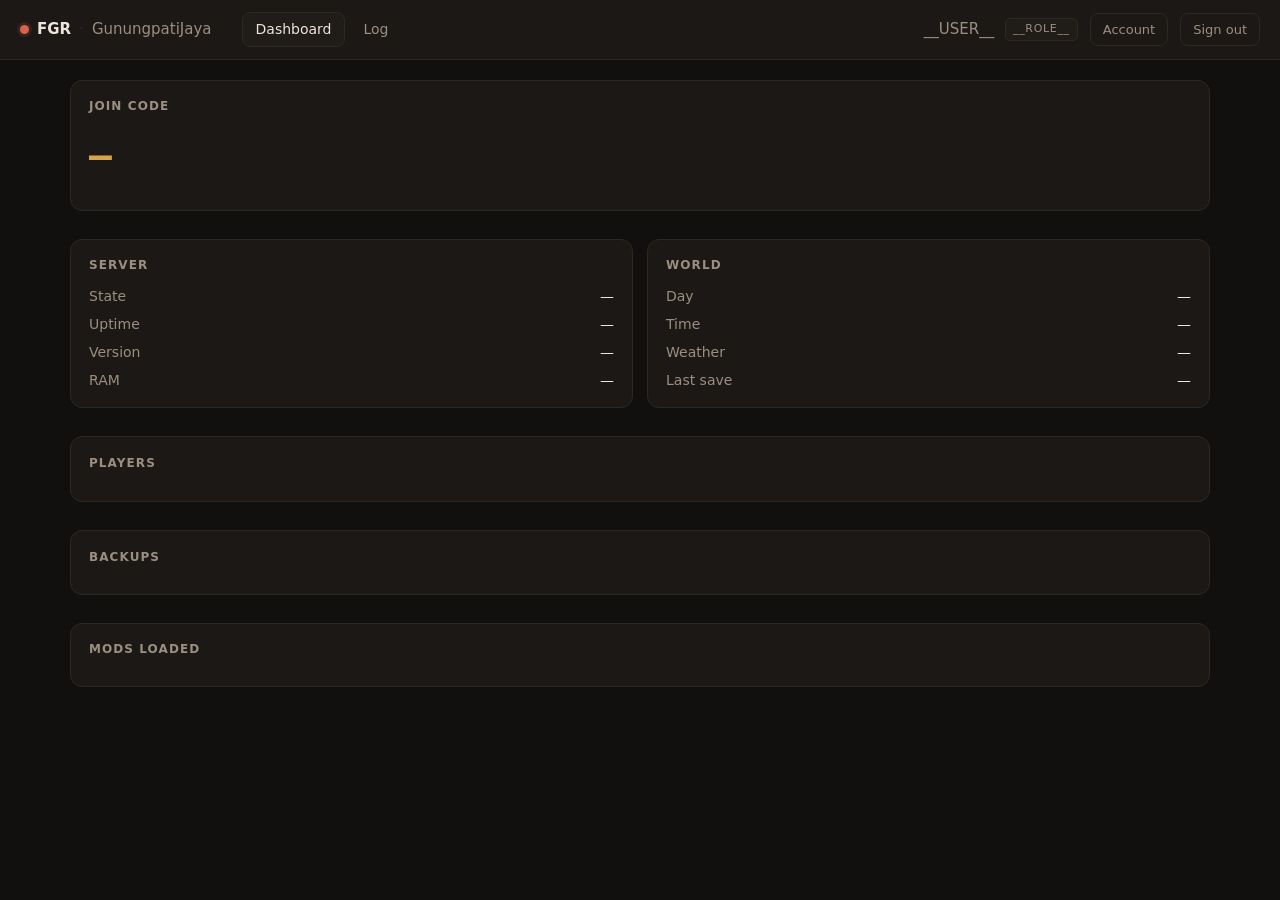
==== static/index.html @ 942443aa "Valheim control panel: companion web UI for a running Docker server A self-hosted panel that attache" ====
<!DOCTYPE html>
<html lang="en">
<head>
<meta charset="utf-8">
<meta name="viewport" content="width=device-width, initial-scale=1">
<title>Valheim · FGR</title>
<link rel="stylesheet" href="/static/app.css">
</head>
<body data-csrf="__CSRF__" data-user="__USER__" data-role="__ROLE__">
<header class="top">
  <div class="brand">
    <span class="dot" id="health-dot"></span>
    <strong>FGR</strong>
    <span class="sep">·</span>
    <span class="muted" id="world-name">GunungpatiJaya</span>
  </div>
  <nav class="tabs">
    <button class="tab active" data-view="dash">Dashboard</button>
    <button class="tab" data-view="log">Log</button>
    <button class="tab" data-view="world" id="tab-world" hidden>World</button>
    <button class="tab" data-view="map" id="tab-map" hidden>Map</button>
    <button class="tab" data-view="console" id="tab-console" hidden>Console</button>
    <button class="tab" data-view="mods" id="tab-mods" hidden>Mods</button>
    <button class="tab" data-view="manage" id="tab-manage" hidden>Manage</button>
    <button class="tab" data-view="users" id="tab-users" hidden>Users</button>
    <button class="tab" data-view="audit" id="tab-audit" hidden>Audit</button>
  </nav>
  <div class="who">
    <span class="muted"><span id="who">__USER__</span>
      <span class="rolebadge" id="role-badge">__ROLE__</span></span>
    <button class="ghost" id="account-btn">Account</button>
    <button class="ghost" id="logout">Sign out</button>
  </div>
</header>

<main>
  <!-- DASHBOARD -->
  <section id="view-dash" class="view active">
    <div class="grid">
      <article class="card span2">
        <h2>Join code</h2>
        <div class="joincode">
          <span id="joincode">—</span>
          <span class="age muted" id="joincode-age"></span>
        </div>
        <p class="hint" id="joincode-hint"></p>
      </article>

      <article class="card">
        <h2>Server</h2>
        <dl class="kv">
          <dt>State</dt><dd id="s-state">—</dd>
          <dt>Uptime</dt><dd id="s-uptime">—</dd>
          <dt>Version</dt><dd id="s-version">—</dd>
          <dt>RAM</dt><dd id="s-ram">—</dd>
        </dl>
      </article>

      <article class="card">
        <h2>World</h2>
        <dl class="kv">
          <dt>Day</dt><dd id="w-day">—</dd>
          <dt>Time</dt><dd id="w-time">—</dd>
          <dt>Weather</dt><dd id="w-weather">—</dd>
          <dt>Last save</dt><dd id="w-save">—</dd>
        </dl>
      </article>

      <article class="card span2">
        <h2>Players <span class="count" id="p-count"></span></h2>
        <div id="players" class="players"></div>
      </article>

      <article class="card span2">
        <h2>Backups <span class="count" id="b-count"></span></h2>
        <div class="cardactions" id="backup-actions" hidden>
          <button class="ghost small" id="backup-now">Back up now</button>
        </div>
        <div id="backups" class="list"></div>
      </article>

      <article class="card span2">
        <h2>Mods loaded</h2>
        <div id="mods" class="chips"></div>
      </article>

      <article class="card span2" id="err-card" hidden>
        <h2>Warnings</h2>
        <div id="errors" class="errors"></div>
      </article>
    </div>
  </section>

  <!-- LOG -->
  <section id="view-log" class="view">
    <div class="logbar">
      <div class="filters">
        <label><input type="checkbox" data-filter="join" checked> joins</label>
        <label><input type="checkbox" data-filter="leave" checked> leaves</label>
        <label><input type="checkbox" data-filter="save" checked> saves</label>
        <label><input type="checkbox" data-filter="mod" checked> mods</label>
        <label><input type="checkbox" data-filter="error" checked> errors</label>
        <label><input type="checkbox" data-filter="raw"> everything</label>
      </div>
      <div class="logactions">
        <label class="follow"><input type="checkbox" id="follow" checked> follow</label>
        <button class="ghost" id="clear-log">clear view</button>
      </div>
    </div>
    <pre id="log" class="log"></pre>
  </section>

  <!-- WORLD -->
  <section id="view-world" class="view">
    <div class="grid">
      <article class="card">
        <h2>In-game</h2>
        <dl class="kv">
          <dt>Day</dt><dd id="lw-day">—</dd>
          <dt>Time</dt><dd id="lw-time">—</dd>
          <dt>Weather</dt><dd id="lw-weather">—</dd>
          <dt>Active event</dt><dd id="lw-event">—</dd>
        </dl>
      </article>

      <article class="card">
        <h2>Tracker</h2>
        <dl class="kv">
          <dt>Events stored</dt><dd id="lw-events">—</dd>
          <dt>Deaths</dt><dd id="lw-deaths">—</dd>
          <dt>Poller</dt><dd id="lw-poller">—</dd>
        </dl>
      </article>

      <article class="card span2">
        <h2>Players <span class="count" id="lw-pcount"></span></h2>
        <div id="lw-players" class="players"></div>
        <p class="hint" id="lw-poshint"></p>
      </article>

      <article class="card span2">
        <h2>Progression</h2>
        <div id="lw-keys" class="chips"></div>
      </article>

      <article class="card">
        <h2>Death leaderboard</h2>
        <div id="lw-deathboard" class="list"></div>
      </article>

      <article class="card">
        <h2>Recent events</h2>
        <div class="filters" style="margin-bottom:9px">
          <label><input type="checkbox" id="ev-joins" checked> joins</label>
          <label><input type="checkbox" id="ev-deaths" checked> deaths</label>
          <label><input type="checkbox" id="ev-cmds" checked> commands</label>
        </div>
        <div id="lw-events-list" class="eventlist"></div>
      </article>
    </div>
  </section>

  <!-- MAP -->
  <section id="view-map" class="view">
    <div class="mapbar">
      <div class="filters">
        <label><input type="checkbox" id="map-fog" checked> fog</label>
        <label><input type="checkbox" id="map-objects-toggle" checked> objects</label>
        <label><input type="checkbox" id="map-players-toggle" checked> players</label>
      </div>
      <div class="mapstats">
        <span>seed <b id="map-seed">—</b></span>
        <span>explored <b id="map-explored">—</b></span>
        <span>players <b id="map-players">—</b></span>
        <span>objects <b id="map-objects">—</b></span>
        <span>locations <b id="map-locations">—</b></span>
        <span class="mono" id="map-hover"></span>
        <button class="ghost small" id="map-reset">reset view</button>
      </div>
    </div>
    <div class="mapwrap">
      <canvas id="map-canvas"></canvas>
      <div id="map-msg" class="mapmsg" hidden></div>
    </div>
    <p class="hint" id="map-fognote" hidden></p>
    <p class="hint">
      Drag to pan, scroll to zoom. The fog shows what players have actually explored —
      the server reconstructs it from player positions and cartography tables, so it
      fills in as people play.
    </p>
  </section>

  <!-- CONSOLE -->
  <section id="view-console" class="view">
    <article class="card">
      <h2>Players <span class="count" id="cp-count"></span></h2>
      <div id="cp-list" class="players"></div>
    </article>

    <article class="card">
      <h2>Quick commands</h2>
      <div class="quickrow">
        <input id="qc-message" type="text" placeholder="Message to all players…"
               maxlength="240" autocomplete="off">
        <button class="btn" id="qc-broadcast" hidden>Broadcast</button>
        <button class="ghost" id="qc-say" hidden>Say in chat</button>
        <button class="ghost" id="qc-save" hidden>Save</button>
      </div>
      <div class="formerr" id="qc-msg"></div>
    </article>

    <article class="card">
      <h2>Run a command</h2>
      <div class="quickrow">
        <select id="cmd-select"></select>
        <button class="btn" id="cmd-run">Run</button>
      </div>
      <div id="cmd-args" class="cmdargs"></div>
      <div class="formerr" id="cmd-msg"></div>
      <pre id="cmd-out" class="cmdout" hidden></pre>
    </article>

    <article class="card" id="freeform-card" hidden>
      <h2>Free-form RCON <span class="tag bad">admin</span></h2>
      <div class="quickrow">
        <input id="ff-input" type="text" placeholder="e.g. serverStats" autocomplete="off">
        <button class="ghost" id="ff-run">Send</button>
      </div>
      <p class="hint">
        Sent straight to the server. Every line is audited. Destructive commands
        (deleteObjects, modifyObject, consoleCommand) are blocked even here.
      </p>
      <div class="formerr" id="ff-msg"></div>
    </article>

    <article class="card">
      <h2>Chat <span class="count" id="chat-count"></span></h2>
      <div id="chat-list" class="chatlist"></div>
      <p class="hint">Shouts and normal chat the server relayed. Whispers are never included.</p>
    </article>
  </section>

  <!-- MODS -->
  <section id="view-mods" class="view">
    <article class="card" id="cp-banner" hidden></article>

    <article class="card">
      <h2>Installed <span class="count" id="mod-count"></span></h2>
      <div id="mod-installed" class="modlist"></div>
      <p class="hint" id="mod-unmanaged"></p>
    </article>

    <article class="card" id="mod-quarantine-card" hidden>
      <h2>Quarantined</h2>
      <div id="mod-quarantine" class="modlist"></div>
    </article>

    <article class="card">
      <h2>Browse</h2>
      <div class="quickrow">
        <input id="mod-q" type="text" placeholder="Search packages…" autocomplete="off">
        <select id="mod-store">
          <option value="">both stores</option>
          <option value="hexium">Hexium</option>
          <option value="thunderstore">Thunderstore</option>
        </select>
        <label class="follow"><input type="checkbox" id="mod-serveronly"> server-only</label>
        <button class="btn" id="mod-search">Search</button>
      </div>
      <div class="formerr" id="mod-search-msg"></div>
      <div id="mod-results" class="modresults"></div>
    </article>

    <article class="card">
      <h2>Import from URL</h2>
      <div class="quickrow">
        <input id="mod-url" type="text" placeholder="https://…/plugin.zip or .dll" autocomplete="off">
        <input id="mod-url-name" type="text" placeholder="label (optional)" size="18" autocomplete="off">
        <button class="ghost" id="mod-import">Import</button>
      </div>
      <p class="hint">
        Fetched server-side, validated as a BepInEx archive, and imported as
        unclassified. No auto-update for custom URLs.
      </p>
      <div class="formerr" id="mod-import-msg"></div>
    </article>

    <article class="card">
      <h2>Config files</h2>
      <div class="quickrow">
        <select id="mod-cfg-select"></select>
        <button class="ghost" id="mod-cfg-load">Open</button>
        <button class="btn" id="mod-cfg-save" hidden>Save</button>
      </div>
      <textarea id="mod-cfg-text" class="cfgtext" hidden spellcheck="false"></textarea>
      <div class="formerr" id="mod-cfg-msg"></div>
    </article>

    <article class="card" id="gp-card">
      <h2>Gameplay helpers</h2>
      <p class="hint" id="gp-hint">
        Server-side tweaks from the Valheim UI Gameplay plugin. Changes apply live —
        the plugin reloads its config on write, so no restart is needed.
      </p>
      <div id="gp-body" hidden>
        <h4 class="ghead">Autofeed</h4>
        <p class="hint">
          Feeds hungry tamed animals from chests marked with a sign. Place a sign
          reading the prefix below within the sign radius of a chest full of food.
          Any unmodded client can place the sign — players install nothing.
        </p>
        <div class="gpform">
          <label class="gpcheck"><input type="checkbox" id="gp-af-enabled"> Enabled</label>
          <label class="gpcheck"><input type="checkbox" id="gp-af-debug"> Debug logging</label>
          <div class="f"><label for="gp-af-prefix">Sign prefix</label>
            <input id="gp-af-prefix" type="text" placeholder="feed"></div>
          <div class="f"><label for="gp-af-signradius">Sign radius (m)</label>
            <input id="gp-af-signradius" type="number" step="0.5" min="0.5" max="6"></div>
          <div class="f"><label for="gp-af-range">Feed range (m)</label>
            <input id="gp-af-range" type="number" step="1" min="1" max="100"></div>
          <div class="f"><label for="gp-af-interval">Scan interval (s)</label>
            <input id="gp-af-interval" type="number" step="5" min="5" max="600"></div>
        </div>

        <h4 class="ghead">Raid filter</h4>
        <p class="hint">
          Raids checked below never start on their own. The event command can still
          start them deliberately.
        </p>
        <label class="gpcheck"><input type="checkbox" id="gp-raid-enabled"> Filter enabled</label>
        <div id="gp-raids" class="raidgrid"></div>

        <div class="btnrow">
          <button class="btn" id="gp-save">Save (applies live)</button>
        </div>
        <div class="formerr" id="gp-msg"></div>
        <p class="hint" id="gp-reload"></p>
      </div>
    </article>

    <article class="card">
      <h2>Rollback</h2>
      <div id="mod-snapshots" class="list"></div>
      <p class="hint">
        A snapshot is taken automatically before every install and uninstall.
        Restoring replaces the managed plugin set, then restart the server.
      </p>
    </article>
  </section>

  <!-- MANAGE -->
  <section id="view-manage" class="view">
    <article class="card">
      <h2>Server control</h2>
      <p class="hint" id="ctl-hint">
        Restart saves the world and brings the server back in about a minute.
        Players are disconnected either way.
      </p>
      <div class="btnrow" id="server-controls">
        <button class="btn" data-action="restart" id="btn-restart" hidden>Restart</button>
        <button class="btn danger" data-action="stop" id="btn-stop" hidden>Stop</button>
        <button class="btn" data-action="start" id="btn-start" hidden>Start</button>
        <button class="ghost" data-action="save" id="btn-save" hidden>Save now</button>
      </div>
      <div class="formerr" id="ctl-msg"></div>
    </article>

    <article class="card">
      <h2>Player lists</h2>
      <div class="listtabs">
        <button class="ltab active" data-list="admin">Admin</button>
        <button class="ltab" data-list="banned">Banned</button>
        <button class="ltab" data-list="permitted">Permitted</button>
      </div>
      <div class="warnbox" id="list-warning" hidden></div>
      <div class="listeditor">
        <input id="list-input" type="text" placeholder="SteamID64 (17 digits)"
               inputmode="numeric" autocomplete="off">
        <button class="btn" id="list-add">Add</button>
      </div>
      <div class="formerr" id="list-msg"></div>
      <div id="list-entries" class="list"></div>
      <p class="hint" id="list-hint"></p>
    </article>

    <article class="card">
      <h2>Worlds <span class="count" id="wcount"></span></h2>
      <div id="world-list" class="list"></div>
      <p class="hint">
        Switching the active world needs a compose change, so it is not offered here.
        Regenerate and delete require the server to be stopped.
      </p>
    </article>
  </section>

  <!-- USERS -->
  <section id="view-users" class="view">
    <article class="card">
      <h2>Add user</h2>
      <form id="user-form" class="inline-form" autocomplete="off">
        <div class="f">
          <label for="nu">Username</label>
          <input id="nu" name="username" type="text" placeholder="e.g. indira" required>
        </div>
        <div class="f">
          <label for="nr">Role</label>
          <select id="nr" name="role">
            <option value="user">user — read only</option>
            <option value="mod">mod — talk, kick, backup</option>
            <option value="admin">admin — everything</option>
          </select>
        </div>
        <div class="f">
          <label for="np">Password</label>
          <input id="np" name="password" type="password" minlength="10"
                 placeholder="min 10 characters" required>
        </div>
        <button type="submit">Create</button>
      </form>
      <div class="formerr" id="user-form-err"></div>
    </article>

    <article class="card">
      <h2>Users <span class="count" id="u-count"></span></h2>
      <div id="user-list" class="userlist"></div>
    </article>

    <article class="card">
      <h2>Role capabilities</h2>
      <div id="role-matrix" class="matrix"></div>
    </article>
  </section>

  <!-- AUDIT -->
  <section id="view-audit" class="view">
    <article class="card">
      <div class="auditbar">
        <div class="filters">
          <label>Actor <input id="af-actor" type="text" placeholder="any" size="10"></label>
          <label>Action <input id="af-action" type="text" placeholder="e.g. user." size="12"></label>
          <button class="ghost" id="af-apply">Filter</button>
        </div>
        <span class="muted" id="audit-count"></span>
      </div>
      <div id="audit-list" class="auditlist"></div>
    </article>
  </section>
</main>

<!-- ACCOUNT MODAL -->
<dialog id="account-dialog">
  <form method="dialog" class="modal">
    <h3>Account</h3>
    <p class="muted" id="acc-who"></p>
    <h4>Change password</h4>
    <label for="cp">Current password</label>
    <input id="cp" type="password" autocomplete="current-password">
    <label for="npw">New password</label>
    <input id="npw" type="password" autocomplete="new-password" minlength="10">
    <div class="formerr" id="acc-err"></div>
    <menu>
      <button value="cancel" class="ghost" type="submit">Close</button>
      <button id="acc-save" value="save" type="button">Change password</button>
    </menu>
  </form>
</dialog>

<script src="/static/app.js"></script>
<script src="/static/map.js"></script>
</body>
</html>
---- static/app.css ----
:root {
  --bg: #12100e;
  --panel: #1b1815;
  --panel2: #201c18;
  --line: #2e2822;
  --ink: #ece5da;
  --dim: #9a8f80;
  --accent: #d8a24a;
  --good: #6fbf73;
  --bad: #d9614f;
  --warn: #d8a24a;
  --mono: ui-monospace, SFMono-Regular, "SF Mono", Menlo, Consolas, monospace;
}

* { box-sizing: border-box; }

body {
  margin: 0;
  background: var(--bg);
  color: var(--ink);
  font: 15px/1.5 ui-sans-serif, system-ui, -apple-system, "Segoe UI", sans-serif;
}

/* ---------- header ---------- */
.top {
  display: flex;
  align-items: center;
  gap: 22px;
  padding: 12px 20px;
  border-bottom: 1px solid var(--line);
  background: var(--panel);
  position: sticky;
  top: 0;
  z-index: 10;
}

.brand { display: flex; align-items: center; gap: 8px; font-size: 15px; }
.brand .sep { color: var(--line); }

.dot {
  width: 9px; height: 9px; border-radius: 50%;
  background: var(--dim);
  box-shadow: 0 0 0 3px #0000;
  transition: background .3s, box-shadow .3s;
}
.dot.up { background: var(--good); box-shadow: 0 0 0 3px #6fbf7322; }
.dot.down { background: var(--bad); box-shadow: 0 0 0 3px #d9614f22; }
.dot.warn { background: var(--warn); box-shadow: 0 0 0 3px #d8a24a22; }

.tabs { display: flex; gap: 4px; margin-left: 8px; }

.tab {
  background: none;
  border: 1px solid transparent;
  color: var(--dim);
  padding: 6px 13px;
  border-radius: 8px;
  font: inherit;
  font-size: 14px;
  cursor: pointer;
}
.tab:hover { color: var(--ink); background: var(--panel2); }
.tab.active { color: var(--ink); background: var(--panel2); border-color: var(--line); }

.who { margin-left: auto; display: flex; align-items: center; gap: 12px; }

.muted { color: var(--dim); }
.count { color: var(--dim); font-weight: 400; font-size: 13px; }

button.ghost {
  background: none;
  border: 1px solid var(--line);
  color: var(--dim);
  padding: 6px 12px;
  border-radius: 8px;
  font: inherit;
  font-size: 13px;
  cursor: pointer;
}
button.ghost:hover { color: var(--ink); border-color: var(--dim); }

/* ---------- layout ---------- */
main { padding: 20px; max-width: 1180px; margin: 0 auto; }

.view { display: none; }
.view.active { display: block; }

.grid {
  display: grid;
  grid-template-columns: repeat(2, minmax(0, 1fr));
  gap: 14px;
}
.span2 { grid-column: span 2; }

@media (max-width: 760px) {
  .grid { grid-template-columns: 1fr; }
  .span2 { grid-column: span 1; }
}

.card {
  background: var(--panel);
  border: 1px solid var(--line);
  border-radius: 12px;
  padding: 16px 18px;
}
.card h2 {
  margin: 0 0 12px;
  font-size: 12px;
  text-transform: uppercase;
  letter-spacing: .09em;
  color: var(--dim);
  font-weight: 600;
}

/* ---------- join code ---------- */
.joincode {
  display: flex;
  align-items: baseline;
  gap: 14px;
}
#joincode {
  font-family: var(--mono);
  font-size: 38px;
  letter-spacing: .06em;
  color: var(--accent);
  font-weight: 600;
}
.age { font-size: 13px; }
.hint { margin: 10px 0 0; font-size: 13px; color: var(--dim); }

/* ---------- key/value ---------- */
dl.kv {
  display: grid;
  grid-template-columns: auto 1fr;
  gap: 7px 16px;
  margin: 0;
  font-size: 14px;
}
dl.kv dt { color: var(--dim); }
dl.kv dd { margin: 0; text-align: right; font-variant-numeric: tabular-nums; }

/* ---------- players ---------- */
.players { display: flex; flex-wrap: wrap; gap: 8px; }
.player {
  display: flex;
  align-items: center;
  gap: 9px;
  background: var(--panel2);
  border: 1px solid var(--line);
  border-radius: 999px;
  padding: 6px 13px;
  font-size: 14px;
}
.player .pdot {
  width: 7px; height: 7px; border-radius: 50%;
  background: var(--good);
}
.player .pos {
  color: var(--dim);
  font-family: var(--mono);
  font-size: 12px;
}
.empty { color: var(--dim); font-size: 14px; font-style: italic; }

/* ---------- lists ---------- */
.list { display: flex; flex-direction: column; gap: 6px; max-height: 260px; overflow: auto; }
.list .row {
  display: flex;
  justify-content: space-between;
  gap: 14px;
  padding: 7px 10px;
  border-radius: 8px;
  background: var(--panel2);
  font-size: 13px;
}
.list .row .name { font-family: var(--mono); }
.list .row .meta { color: var(--dim); white-space: nowrap; }

.chips { display: flex; flex-wrap: wrap; gap: 7px; }
.chip {
  background: var(--panel2);
  border: 1px solid var(--line);
  border-radius: 7px;
  padding: 4px 10px;
  font-size: 12.5px;
  font-family: var(--mono);
}

/* ---------- errors ---------- */
.errors { display: flex; flex-direction: column; gap: 6px; font-size: 13px; }
.errors .e {
  color: var(--bad);
  background: #d9614f12;
  border: 1px solid #d9614f33;
  border-radius: 8px;
  padding: 7px 10px;
  font-family: var(--mono);
  word-break: break-word;
}

/* ---------- log ---------- */
.logbar {
  display: flex;
  align-items: center;
  gap: 18px;
  flex-wrap: wrap;
  margin-bottom: 12px;
}
.filters { display: flex; gap: 14px; flex-wrap: wrap; font-size: 13px; }
.filters label, .follow { display: flex; align-items: center; gap: 5px; color: var(--dim); cursor: pointer; }
.logactions { margin-left: auto; display: flex; align-items: center; gap: 12px; }

pre.log {
  margin: 0;
  height: calc(100vh - 190px);
  overflow: auto;
  background: #0d0b09;
  border: 1px solid var(--line);
  border-radius: 12px;
  padding: 14px 16px;
  font-family: var(--mono);
  font-size: 12.5px;
  line-height: 1.55;
  white-space: pre-wrap;
  word-break: break-word;
}
pre.log .l { display: block; }
pre.log .l.join { color: #8fd694; }
pre.log .l.leave { color: #c9a227; }
pre.log .l.save { color: #6aa9d8; }
pre.log .l.mod { color: #b48ead; }
pre.log .l.error { color: var(--bad); }
pre.log .l.dim { color: #6a6156; }

/* ---------- role badges ---------- */
.rolebadge {
  display: inline-block;
  font-size: 11px;
  text-transform: uppercase;
  letter-spacing: .06em;
  padding: 2px 7px;
  border-radius: 5px;
  border: 1px solid var(--line);
  background: var(--panel2);
  color: var(--dim);
  margin-left: 6px;
  vertical-align: middle;
}
.rolebadge.role-admin { color: #e8b96b; border-color: #d8a24a55; background: #d8a24a14; }
.rolebadge.role-mod   { color: #7fb3d8; border-color: #6aa9d855; background: #6aa9d814; }
.rolebadge.role-user  { color: var(--dim); }

/* ---------- inline form ---------- */
.inline-form {
  display: flex;
  gap: 12px;
  align-items: flex-end;
  flex-wrap: wrap;
}
.inline-form .f { display: flex; flex-direction: column; gap: 6px; }
.inline-form label {
  font-size: 11px;
  text-transform: uppercase;
  letter-spacing: .07em;
  color: var(--dim);
}
.inline-form input, .inline-form select {
  padding: 9px 11px;
  border-radius: 8px;
  border: 1px solid var(--line);
  background: #14110e;
  color: var(--ink);
  font: inherit;
  font-size: 14px;
  min-width: 150px;
}
.inline-form input:focus, .inline-form select:focus {
  outline: 2px solid var(--accent);
  outline-offset: 1px;
}
.inline-form button {
  padding: 9px 18px;
  border: 0;
  border-radius: 8px;
  background: var(--accent);
  color: #201708;
  font: inherit;
  font-weight: 650;
  cursor: pointer;
}
.formerr { margin-top: 12px; color: var(--bad); font-size: 13px; min-height: 18px; }

/* ---------- user list ---------- */
.card + .card { margin-top: 14px; }
.userlist { display: flex; flex-direction: column; gap: 8px; }
.userrow {
  display: flex;
  justify-content: space-between;
  gap: 14px;
  align-items: center;
  flex-wrap: wrap;
  padding: 10px 12px;
  border-radius: 9px;
  background: var(--panel2);
}
.uleft { display: flex; align-items: center; gap: 9px; flex-wrap: wrap; }
.uname { font-weight: 600; font-size: 14px; }
.umeta { color: var(--dim); font-size: 12px; }
.uright { display: flex; gap: 7px; align-items: center; flex-wrap: wrap; }
.rolesel {
  padding: 5px 8px;
  border-radius: 7px;
  border: 1px solid var(--line);
  background: #14110e;
  color: var(--ink);
  font: inherit;
  font-size: 12.5px;
}
.tag {
  font-size: 10.5px;
  text-transform: uppercase;
  letter-spacing: .06em;
  padding: 1px 6px;
  border-radius: 4px;
  background: #ffffff10;
  color: var(--dim);
}
.tag.bad { color: var(--bad); background: #d9614f18; }
button.ghost.small { padding: 4px 9px; font-size: 12px; }
button.ghost.danger:hover { color: var(--bad); border-color: #d9614f66; }

/* ---------- role matrix ---------- */
.matrix { display: flex; gap: 14px; flex-wrap: wrap; }
.mcol {
  flex: 1 1 200px;
  background: var(--panel2);
  border: 1px solid var(--line);
  border-radius: 9px;
  padding: 10px 12px;
}
.mhead {
  font-size: 12px;
  text-transform: uppercase;
  letter-spacing: .07em;
  margin-bottom: 8px;
  padding-bottom: 6px;
  border-bottom: 1px solid var(--line);
}
.mcap { font-family: var(--mono); font-size: 11.5px; color: var(--dim); padding: 1.5px 0; }

/* ---------- audit ---------- */
.auditbar { display: flex; justify-content: space-between; align-items: center;
            gap: 14px; margin-bottom: 12px; flex-wrap: wrap; }
.auditbar .filters label { display: flex; align-items: center; gap: 6px; }
.auditbar input {
  padding: 6px 9px;
  border-radius: 7px;
  border: 1px solid var(--line);
  background: #14110e;
  color: var(--ink);
  font: inherit;
  font-size: 13px;
}
.auditlist { display: flex; flex-direction: column; gap: 2px; max-height: 62vh; overflow: auto; }
.arow {
  display: grid;
  grid-template-columns: 160px 100px 64px 150px 1fr 1.4fr 96px;
  gap: 10px;
  align-items: center;
  padding: 6px 9px;
  border-radius: 6px;
  font-size: 12.5px;
  border-bottom: 1px solid #ffffff08;
}
.arow:nth-child(odd) { background: #ffffff04; }
.arow.failed { background: #d9614f0e; }
.ats { color: var(--dim); font-size: 11.5px; }
.aactor { font-weight: 600; }
.aaction { font-family: var(--mono); font-size: 11.5px; color: var(--accent); }
.atarget { font-family: var(--mono); font-size: 11.5px; }
.adetail { color: var(--dim); font-size: 11.5px; overflow: hidden;
           text-overflow: ellipsis; white-space: nowrap; }
.aip { color: var(--dim); font-family: var(--mono); font-size: 11px; text-align: right; }

@media (max-width: 900px) {
  .arow { grid-template-columns: 1fr 1fr; }
  .adetail, .aip { display: none; }
}

/* ---------- modal ---------- */
dialog {
  border: 1px solid var(--line);
  border-radius: 14px;
  background: var(--panel);
  color: var(--ink);
  padding: 0;
  width: min(400px, 92vw);
}
dialog::backdrop { background: #000a; }
dialog .modal { padding: 22px 24px; display: flex; flex-direction: column; gap: 8px; }
dialog h3 { margin: 0 0 2px; font-size: 17px; }
dialog h4 { margin: 14px 0 4px; font-size: 12px; text-transform: uppercase;
            letter-spacing: .07em; color: var(--dim); }
dialog label { font-size: 12px; color: var(--dim); margin-top: 6px; }
dialog input {
  padding: 9px 11px;
  border-radius: 8px;
  border: 1px solid var(--line);
  background: #14110e;
  color: var(--ink);
  font: inherit;
  font-size: 14px;
}
dialog menu { display: flex; gap: 9px; justify-content: flex-end; margin: 16px 0 0; padding: 0; }
dialog menu button {
  padding: 9px 16px;
  border-radius: 8px;
  border: 0;
  background: var(--accent);
  color: #201708;
  font: inherit;
  font-weight: 650;
  cursor: pointer;
}
dialog menu button.ghost { background: none; border: 1px solid var(--line); color: var(--dim); }

/* ---------- manage view ---------- */
.cardactions { margin-bottom: 10px; }
.btnrow { display: flex; gap: 9px; flex-wrap: wrap; margin-top: 12px; }

.btn {
  padding: 9px 17px;
  border: 0;
  border-radius: 8px;
  background: var(--accent);
  color: #201708;
  font: inherit;
  font-weight: 650;
  font-size: 14px;
  cursor: pointer;
}
.btn:hover:not(:disabled) { filter: brightness(1.08); }
.btn:disabled { opacity: .38; cursor: not-allowed; }
.btn.danger { background: #b8483a; color: #fff2ef; }

.listtabs { display: flex; gap: 5px; margin-bottom: 12px; }
.ltab {
  background: none;
  border: 1px solid var(--line);
  color: var(--dim);
  padding: 6px 13px;
  border-radius: 8px;
  font: inherit;
  font-size: 13px;
  cursor: pointer;
}
.ltab:hover { color: var(--ink); }
.ltab.active { background: var(--panel2); color: var(--ink); border-color: var(--dim); }

.warnbox {
  margin-bottom: 12px;
  padding: 9px 12px;
  border-radius: 8px;
  background: #d8a24a12;
  border: 1px solid #d8a24a44;
  color: #e8c07a;
  font-size: 12.5px;
  line-height: 1.5;
}

.listeditor { display: flex; gap: 8px; margin-bottom: 10px; }
.listeditor input {
  flex: 1;
  padding: 9px 11px;
  border-radius: 8px;
  border: 1px solid var(--line);
  background: #14110e;
  color: var(--ink);
  font: inherit;
  font-family: var(--mono);
  font-size: 13.5px;
}
.listeditor input:focus { outline: 2px solid var(--accent); outline-offset: 1px; }
.listeditor input:disabled { opacity: .5; }

.wleft { display: flex; align-items: center; gap: 8px; flex-wrap: wrap; }
.tag.good { color: var(--good); background: #6fbf7318; }
.list .row button { flex: 0 0 auto; }

/* ---------- console ---------- */
.quickrow { display: flex; gap: 8px; flex-wrap: wrap; align-items: center; }
.quickrow input, .quickrow select {
  flex: 1 1 240px;
  padding: 9px 11px;
  border-radius: 8px;
  border: 1px solid var(--line);
  background: #14110e;
  color: var(--ink);
  font: inherit;
  font-size: 14px;
}
.quickrow input:focus, .quickrow select:focus {
  outline: 2px solid var(--accent); outline-offset: 1px;
}
.cmdargs { display: flex; gap: 10px; flex-wrap: wrap; margin-top: 11px; }
.cmdargs .f { display: flex; flex-direction: column; gap: 5px; }
.cmdargs label {
  font-size: 11px; text-transform: uppercase; letter-spacing: .06em; color: var(--dim);
}
.cmdargs input {
  padding: 8px 10px; border-radius: 7px; border: 1px solid var(--line);
  background: #14110e; color: var(--ink); font: inherit; font-size: 13.5px;
  min-width: 150px; font-family: var(--mono);
}
pre.cmdout {
  margin: 12px 0 0;
  padding: 11px 13px;
  background: #0d0b09;
  border: 1px solid var(--line);
  border-radius: 8px;
  font-family: var(--mono);
  font-size: 12.5px;
  white-space: pre-wrap;
  word-break: break-word;
  max-height: 300px;
  overflow: auto;
}

.chatlist { display: flex; flex-direction: column; gap: 4px; max-height: 300px; overflow: auto; }
.chatmsg { display: flex; gap: 9px; font-size: 13.5px; padding: 3px 6px; border-radius: 6px; }
.chatmsg:nth-child(odd) { background: #ffffff04; }
.cwho { color: var(--accent); font-weight: 600; white-space: nowrap; }
.cwho::after { content: ':'; color: var(--dim); }
.ctext { color: var(--ink); word-break: break-word; }

/* ---------- live world ---------- */
.rank { color: var(--dim); font-family: var(--mono); font-size: 12px; min-width: 18px; }

.eventlist { display: flex; flex-direction: column; gap: 2px; max-height: 300px; overflow: auto; }
.eventrow {
  display: flex;
  gap: 9px;
  align-items: center;
  padding: 4px 7px;
  border-radius: 6px;
  font-size: 12.5px;
  flex-wrap: wrap;
}
.eventrow:nth-child(odd) { background: #ffffff04; }
.ekind {
  font-family: var(--mono);
  font-size: 10.5px;
  text-transform: uppercase;
  letter-spacing: .05em;
  padding: 1px 6px;
  border-radius: 4px;
  background: #ffffff10;
  color: var(--dim);
  min-width: 58px;
  text-align: center;
}
.ekind.join  { color: #8fd694; background: #8fd69418; }
.ekind.leave { color: #c9a227; background: #c9a22718; }
.ekind.death { color: var(--bad); background: #d9614f18; }
.ekind.command { color: #b48ead; background: #b48ead18; }
.eactor { font-weight: 600; }
.eday, .ebiome { color: var(--dim); font-size: 11.5px; }
.ewhen { color: var(--dim); font-size: 11px; margin-left: auto; white-space: nowrap; }

/* ---------- mods ---------- */
.modlist { display: flex; flex-direction: column; gap: 7px; }
.modrow {
  display: flex;
  justify-content: space-between;
  gap: 12px;
  align-items: center;
  flex-wrap: wrap;
  padding: 9px 11px;
  border-radius: 9px;
  background: var(--panel2);
}
.mleft { display: flex; align-items: center; gap: 8px; flex-wrap: wrap; }
.mname { font-weight: 600; font-size: 13.5px; font-family: var(--mono); }
.mver { color: var(--dim); font-family: var(--mono); font-size: 11.5px; }
.mowner { color: var(--dim); font-size: 12px; }
.mdeps { color: var(--dim); font-size: 11.5px; }

.modresults { display: flex; flex-direction: column; gap: 10px; margin-top: 12px; }
.modcard {
  background: var(--panel2);
  border: 1px solid var(--line);
  border-radius: 10px;
  padding: 11px 13px;
}
.mheadrow { display: flex; align-items: center; gap: 8px; flex-wrap: wrap; margin-bottom: 5px; }
.mdesc { margin: 0 0 7px; font-size: 12.5px; color: var(--dim); line-height: 1.5; }
.mevidence { font-size: 11px; color: #6a6156; font-family: var(--mono); margin-bottom: 6px; }
.modwarn {
  font-size: 12px;
  padding: 6px 9px;
  border-radius: 7px;
  background: #d8a24a12;
  border: 1px solid #d8a24a3a;
  color: #e8c07a;
  margin-bottom: 7px;
}
.modwarn.danger { background: #d9614f14; border-color: #d9614f44; color: #eda596; }
.mactions { display: flex; align-items: center; gap: 10px; }
.mstat { color: var(--dim); font-size: 11.5px; margin-right: auto; }
button.btn.small { padding: 6px 13px; font-size: 13px; }

.cfgtext {
  width: 100%;
  min-height: 320px;
  margin-top: 11px;
  padding: 12px 14px;
  border-radius: 9px;
  border: 1px solid var(--line);
  background: #0d0b09;
  color: var(--ink);
  font-family: var(--mono);
  font-size: 12.5px;
  line-height: 1.55;
  resize: vertical;
}
.cfgtext:focus { outline: 2px solid var(--accent); outline-offset: 1px; }

/* ---------- gameplay helpers ---------- */
.ghead {
  margin: 16px 0 4px;
  font-size: 12px;
  text-transform: uppercase;
  letter-spacing: .07em;
  color: var(--accent);
  border-bottom: 1px solid var(--line);
  padding-bottom: 5px;
}
.gpform {
  display: flex;
  gap: 12px;
  flex-wrap: wrap;
  align-items: flex-end;
  margin-top: 10px;
}
.gpform .f { display: flex; flex-direction: column; gap: 5px; }
.gpform label {
  font-size: 11px;
  text-transform: uppercase;
  letter-spacing: .06em;
  color: var(--dim);
}
.gpform input {
  padding: 8px 10px;
  border-radius: 7px;
  border: 1px solid var(--line);
  background: #14110e;
  color: var(--ink);
  font: inherit;
  font-size: 13.5px;
  min-width: 120px;
}
.gpform input:disabled, .gpcheck input:disabled { opacity: .45; }
.gpcheck {
  display: inline-flex;
  align-items: center;
  gap: 7px;
  font-size: 13px;
  color: var(--ink);
  margin: 6px 14px 6px 0;
  cursor: pointer;
}
.raidgrid {
  display: grid;
  grid-template-columns: repeat(auto-fill, minmax(165px, 1fr));
  gap: 2px 12px;
  margin: 10px 0 4px;
  max-height: 260px;
  overflow: auto;
  padding: 8px 10px;
  background: var(--panel2);
  border: 1px solid var(--line);
  border-radius: 9px;
}
.raiditem {
  display: flex;
  align-items: center;
  gap: 6px;
  font-size: 12.5px;
  color: var(--dim);
  cursor: pointer;
  padding: 2px 0;
}
.raiditem:hover { color: var(--ink); }
.gpwarn {
  grid-column: 1 / -1;
  margin-top: 6px;
  padding: 6px 9px;
  border-radius: 6px;
  background: #d8a24a12;
  border: 1px solid #d8a24a3a;
  color: #e8c07a;
  font-size: 12px;
}

/* ---------- live map ---------- */
.mapbar {
  display: flex;
  align-items: center;
  gap: 16px;
  flex-wrap: wrap;
  margin-bottom: 12px;
}
.mapstats {
  display: flex;
  align-items: center;
  gap: 14px;
  flex-wrap: wrap;
  margin-left: auto;
  font-size: 12.5px;
  color: var(--dim);
}
.mapstats b { color: var(--ink); font-variant-numeric: tabular-nums; }
.mapstats .mono { font-family: var(--mono); font-size: 11.5px; min-width: 110px; }

.mapwrap {
  position: relative;
  width: 100%;
  height: calc(100vh - 260px);
  min-height: 420px;
  border: 1px solid var(--line);
  border-radius: 12px;
  overflow: hidden;
  background: #07080c;
}
#map-canvas {
  display: block;
  width: 100%;
  height: 100%;
  touch-action: none;
}
.mapmsg {
  position: absolute;
  inset: 0;
  display: grid;
  place-items: center;
  padding: 30px;
  text-align: center;
  color: var(--dim);
  font-size: 14px;
  background: #0a0c12cc;
}
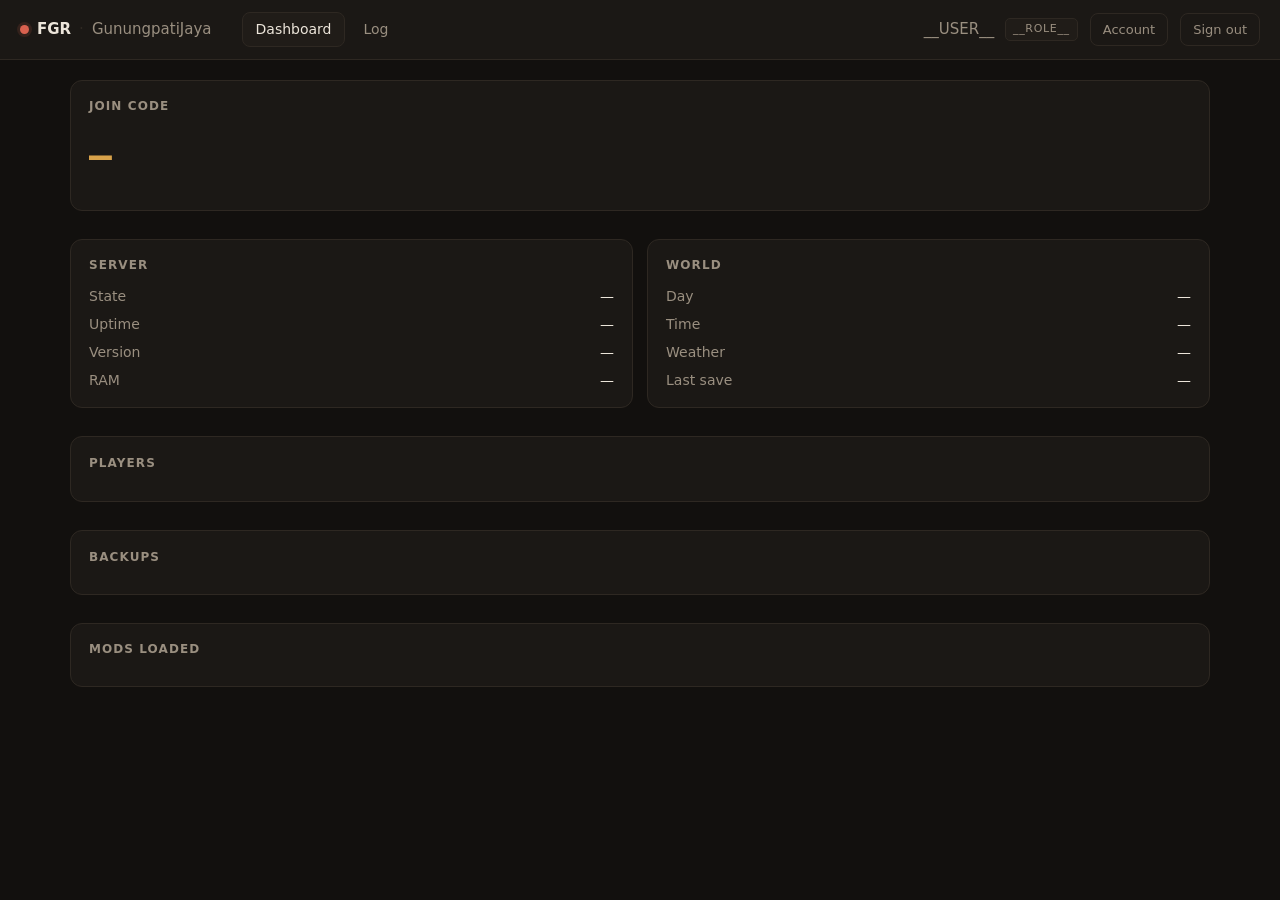
==== commit 6fb2ab29: "feat(mods): update checker + updater; fix give/spawn RCON syntax Mod update scheme: - check_updates(" ====
--- a/static/index.html
+++ b/static/index.html
@@ -175,6 +175,15 @@
         <span>objects <b id="map-objects">—</b></span>
         <span>locations <b id="map-locations">—</b></span>
         <span class="mono" id="map-hover"></span>
+        <span class="scope" id="map-scope-wrap" hidden>
+          <label><input type="checkbox" id="map-scope-all"> show all</label>
+        </span>
+        <span class="textsize">
+          <span class="muted">text</span>
+          <button class="ghost small" id="map-text-smaller" title="smaller labels">−</button>
+          <b id="map-text-label">small</b>
+          <button class="ghost small" id="map-text-bigger" title="larger labels">+</button>
+        </span>
         <button class="ghost small" id="map-reset">reset view</button>
       </div>
     </div>
@@ -184,9 +193,9 @@
     </div>
     <p class="hint" id="map-fognote" hidden></p>
     <p class="hint">
-      Drag to pan, scroll to zoom. The fog shows what players have actually explored —
-      the server reconstructs it from player positions and cartography tables, so it
-      fills in as people play.
+      Drag to pan, scroll to zoom. The fog shows what the cartography tables and
+      player positions actually reveal — so it fills in as people play and share
+      their maps.
     </p>
   </section>
 
@@ -216,6 +225,7 @@
         <button class="btn" id="cmd-run">Run</button>
       </div>
       <div id="cmd-args" class="cmdargs"></div>
+      <datalist id="cmd-players"></datalist>
       <div class="formerr" id="cmd-msg"></div>
       <pre id="cmd-out" class="cmdout" hidden></pre>
     </article>
@@ -245,9 +255,27 @@
     <article class="card" id="cp-banner" hidden></article>
 
     <article class="card">
-      <h2>Installed <span class="count" id="mod-count"></span></h2>
+      <h2>Installed <span class="count" id="mod-count"></span> <span class="tag good" id="mod-update-badge" hidden></span></h2>
       <div id="mod-installed" class="modlist"></div>
       <p class="hint" id="mod-unmanaged"></p>
+    </article>
+
+    <article class="card" id="mod-updates-card">
+      <h2>Updates <span class="count" id="mod-updates-count"></span></h2>
+      <div class="quickrow">
+        <button class="ghost" id="mod-check-updates">Check for updates</button>
+        <button class="btn" id="mod-update-all" hidden>Update all</button>
+        <span class="muted" id="mod-store-age"></span>
+      </div>
+      <div id="mod-updates" class="modlist"></div>
+      <div class="formerr" id="mod-updates-msg"></div>
+      <p class="hint">
+        Compared against the merged Thunderstore + Hexium index. Prereleases are
+        only offered once you are already on one. Pinned mods and custom-URL
+        imports are never updated automatically. Updating replaces the mod's
+        files — a snapshot is taken first — and the server needs a restart to
+        load the new version.
+      </p>
     </article>
 
     <article class="card" id="mod-quarantine-card" hidden>
--- a/static/app.css
+++ b/static/app.css
@@ -702,7 +702,15 @@
   font-size: 12px;
 }
 
-/* ---------- live map ---------- */
+/* The `hidden` attribute must win over any class that sets `display`.
+ * Author styles beat the UA stylesheet's `[hidden] { display: none }`, so a rule
+ * like `.mapmsg { display: grid }` silently un-hides a `hidden` element. That is
+ * how the map's message overlay ended up covering the canvas and swallowing every
+ * mouse event, which read as "pan and zoom are broken".
+ */
+[hidden] { display: none !important; }
+
+/* ---------- map ---------- */
 .mapbar {
   display: flex;
   align-items: center;
@@ -748,4 +756,34 @@
   color: var(--dim);
   font-size: 14px;
   background: #0a0c12cc;
-}
+  pointer-events: none;   /* never intercept map input, even when visible */
+}
+
+/* ---------- map toolbar extras ---------- */
+.textsize, .scope {
+  display: inline-flex;
+  align-items: center;
+  gap: 5px;
+  white-space: nowrap;
+}
+.textsize b {
+  min-width: 3.6em;
+  text-align: center;
+  font-weight: 600;
+  font-size: 11.5px;
+  color: var(--ink);
+}
+.textsize button, .scope button {
+  padding: 2px 8px;
+  line-height: 1.2;
+  font-size: 13px;
+}
+.textsize button:disabled { opacity: .3; cursor: not-allowed; }
+.scope label {
+  display: inline-flex;
+  align-items: center;
+  gap: 5px;
+  color: var(--dim);
+  cursor: pointer;
+}
+.scope input[type="checkbox"] { cursor: pointer; }
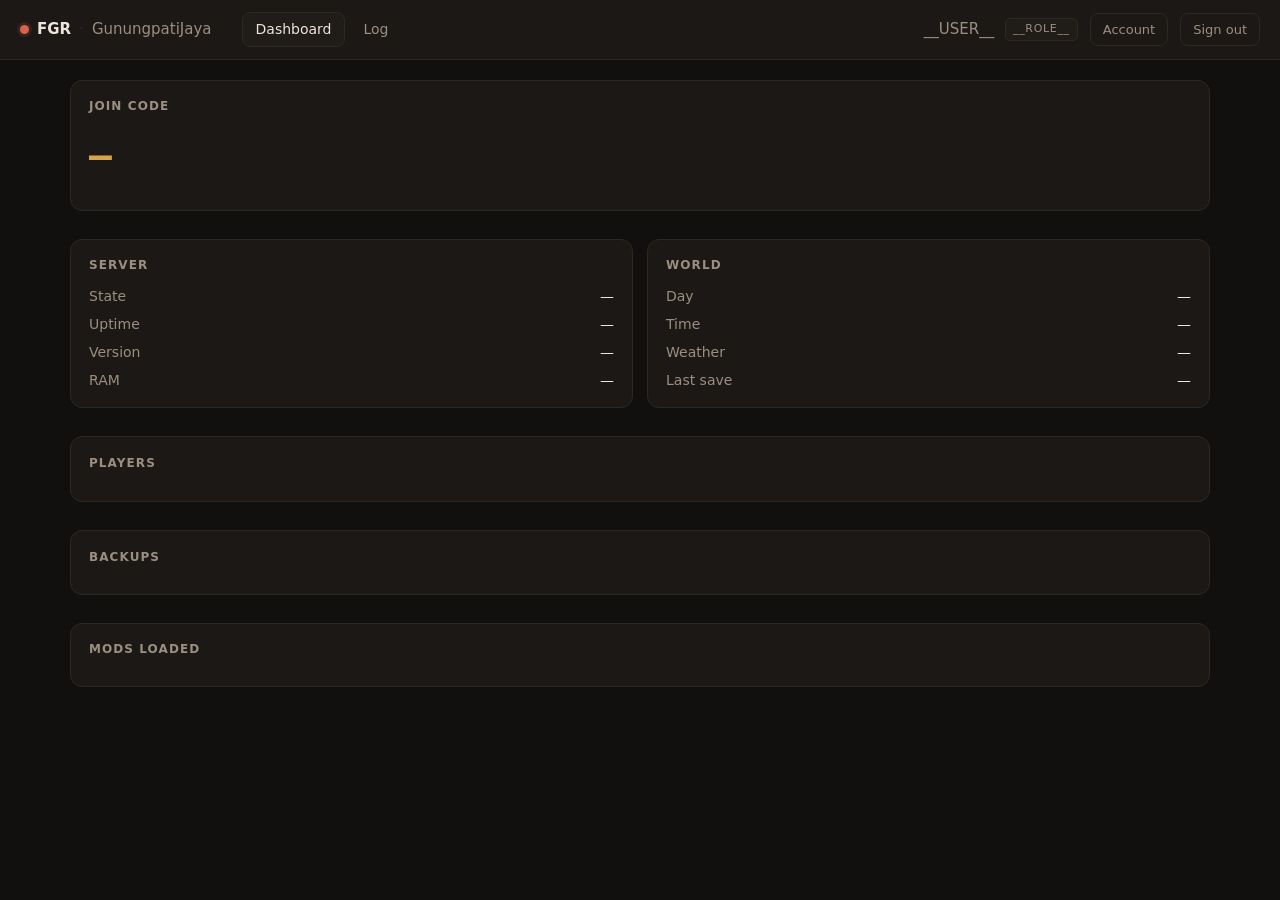
==== commit c8c98d30: "feat(map): wider, finer zoom — 40000px cap, 1.12 wheel steps, +/− buttons, double-click Wheel zoom n" ====
--- a/static/index.html
+++ b/static/index.html
@@ -179,6 +179,12 @@
           <label><input type="checkbox" id="map-scope-all"> show all</label>
         </span>
         <span class="textsize">
+          <span class="muted">zoom</span>
+          <button class="ghost small" id="map-zoom-out" title="zoom out">−</button>
+          <b id="map-zoom-level">100%</b>
+          <button class="ghost small" id="map-zoom-in" title="zoom in">+</button>
+        </span>
+        <span class="textsize">
           <span class="muted">text</span>
           <button class="ghost small" id="map-text-smaller" title="smaller labels">−</button>
           <b id="map-text-label">small</b>
@@ -193,7 +199,7 @@
     </div>
     <p class="hint" id="map-fognote" hidden></p>
     <p class="hint">
-      Drag to pan, scroll to zoom. The fog shows what the cartography tables and
+      Drag to pan, scroll or double-click to zoom. The fog shows what the cartography tables and
       player positions actually reveal — so it fills in as people play and share
       their maps.
     </p>
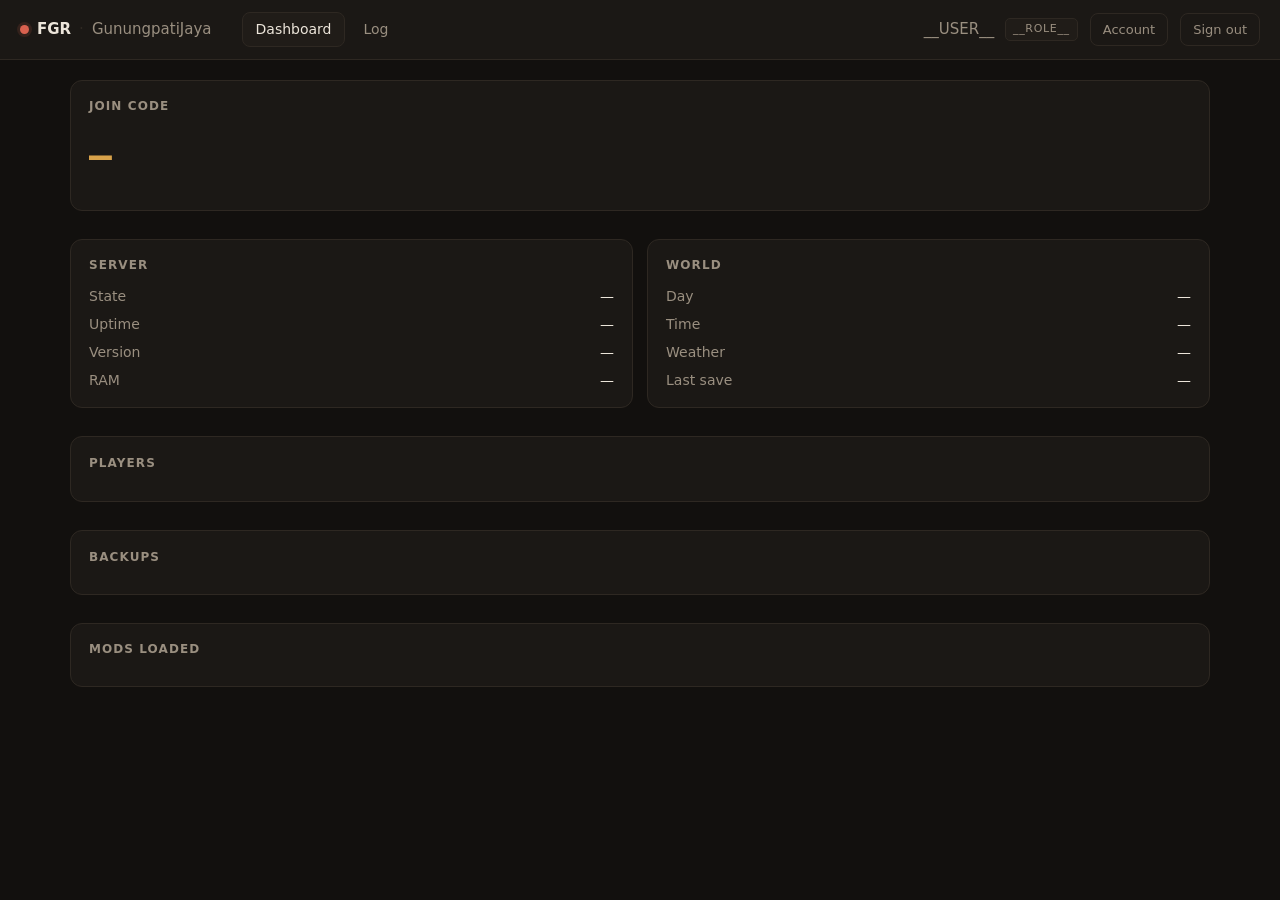
==== commit af5cf52f: "polish(map): hover biome readout, scale bar, legend, explored bar, softer fog edge - hover readout: " ====
--- a/static/index.html
+++ b/static/index.html
@@ -170,7 +170,7 @@
       </div>
       <div class="mapstats">
         <span>seed <b id="map-seed">—</b></span>
-        <span>explored <b id="map-explored">—</b></span>
+        <span>explored <b id="map-explored">—</b> <span class="explbar"><i id="map-explored-bar"></i></span></span>
         <span>players <b id="map-players">—</b></span>
         <span>objects <b id="map-objects">—</b></span>
         <span>locations <b id="map-locations">—</b></span>
@@ -196,6 +196,14 @@
     <div class="mapwrap">
       <canvas id="map-canvas"></canvas>
       <div id="map-msg" class="mapmsg" hidden></div>
+      <div class="maplegend" id="map-legend" title="Map legend">
+        <span><i class="dot" style="background:#d8a24a"></i>location</span>
+        <span><i class="dot" style="background:#6aa9d8"></i>pin</span>
+        <span><i class="dot" style="background:#b48ead"></i>portal</span>
+        <span><i class="dot" style="background:#8a8f98"></i>object</span>
+        <span><i class="dot player"></i>player</span>
+        <span><i class="dot fog"></i>unexplored</span>
+      </div>
     </div>
     <p class="hint" id="map-fognote" hidden></p>
     <p class="hint">
--- a/static/app.css
+++ b/static/app.css
@@ -759,6 +759,39 @@
   pointer-events: none;   /* never intercept map input, even when visible */
 }
 
+/* map legend + explored bar */
+.maplegend {
+  position: absolute;
+  right: 10px;
+  bottom: 10px;
+  display: flex;
+  flex-wrap: wrap;
+  gap: 4px 12px;
+  max-width: 60%;
+  padding: 6px 10px;
+  background: rgba(8, 10, 14, 0.62);
+  border: 1px solid rgba(255, 255, 255, 0.12);
+  border-radius: 6px;
+  font-size: 11px;
+  color: var(--dim);
+  pointer-events: none;   /* same rule as .mapmsg: never eat map input */
+}
+.maplegend span { display: inline-flex; align-items: center; gap: 5px; white-space: nowrap; }
+.maplegend .dot { width: 8px; height: 8px; border-radius: 50%; display: inline-block; }
+.maplegend .dot.player { background: #fff; border: 2px solid #d8a24a; width: 6px; height: 6px; }
+.maplegend .dot.fog { background: #080a0e; border: 1px solid rgba(255, 255, 255, 0.4); }
+
+.explbar {
+  display: inline-block;
+  width: 54px;
+  height: 6px;
+  background: rgba(255, 255, 255, 0.10);
+  border-radius: 3px;
+  overflow: hidden;
+  vertical-align: middle;
+}
+.explbar i { display: block; height: 100%; width: 0; background: var(--good); }
+
 /* ---------- map toolbar extras ---------- */
 .textsize, .scope {
   display: inline-flex;
